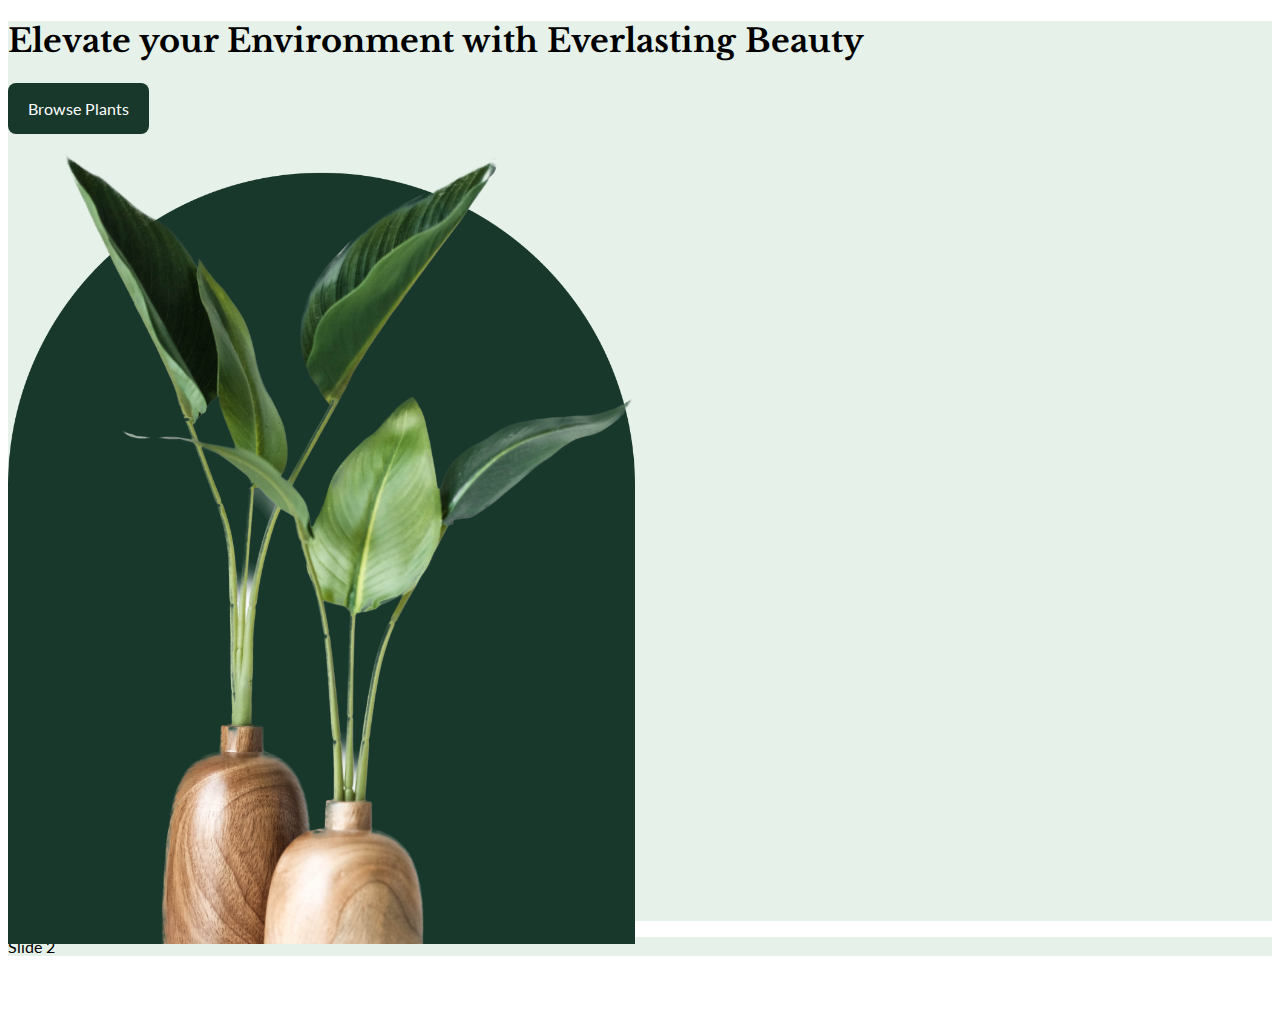
==== index.html @ 18bba72b "Class week 2" ====
<!doctype html>
<html lang="en">
  <head>
    <meta charset="utf-8">
    <meta name="viewport" content="width=device-width, initial-scale=1">
    <title>Plant Shop</title>

    <!-- Css Links -->
    <link href="https://cdn.jsdelivr.net/npm/bootstrap@5.3.0/dist/css/bootstrap.min.css" rel="stylesheet" integrity="sha384-9ndCyUaIbzAi2FUVXJi0CjmCapSmO7SnpJef0486qhLnuZ2cdeRhO02iuK6FUUVM" crossorigin="anonymous">
    <link rel="stylesheet" href="css/main.css">
    
    <!-- JS Links -->
    <!-- JQuery -->
    <script src="https://ajax.googleapis.com/ajax/libs/jquery/3.7.0/jquery.min.js"></script>
    <script src="https://cdn.jsdelivr.net/npm/bootstrap@5.3.0/dist/js/bootstrap.bundle.min.js" integrity="sha384-geWF76RCwLtnZ8qwWowPQNguL3RmwHVBC9FhGdlKrxdiJJigb/j/68SIy3Te4Bkz" crossorigin="anonymous"></script>
    <script src="https://cdn.jsdelivr.net/npm/@popperjs/core@2.11.8/dist/umd/popper.min.js" integrity="sha384-I7E8VVD/ismYTF4hNIPjVp/Zjvgyol6VFvRkX/vR+Vc4jQkC+hVqc2pM8ODewa9r" crossorigin="anonymous"></script>
    <script src="js/main.js"></script>
    


</head>
    <body>
    <!-- ====================================================================================== -->
    <!-- Carousel -->
        <div id="carouselExample" class="carousel-dark slide">
            <div class="carousel-inner">
                <!-- Slide 1 -->
                <div class="carousel-item active">
                    <div class="container">
                        <div class="row full-height">
                            <div class="col align-self-center">
                                <h1>Elevate your Environment with Everlasting Beauty</h1>
                                <button class="mt-4">Browse Plants</button>
                            </div>
                            <div class="col align-self-end">
                                <img src="assets/hero-image.png" class="hero-image">
                            </div>
                        </div>
                    </div>
                </div>
                <!-- Slide 2 -->
                <div class="carousel-item">
                    <p>Slide 2</p>
                </div>
            </div>
            <button class="carousel-control-prev" type="button" data-bs-target="#carouselExample" data-bs-slide="prev">
                <span class="carousel-control-prev-icon" aria-hidden="true"></span>
                <span class="visually-hidden">Previous</span>
            </button>
            <button class="carousel-control-next" type="button" data-bs-target="#carouselExample" data-bs-slide="next">
                <span class="carousel-control-next-icon" aria-hidden="true"></span>
                <span class="visually-hidden">Next</span>
            </button>
        </div>
  </body>
</html>
---- css/main.css ----
@import  url( https://fonts.googleapis.com/css2?family=Lato&family=Libre+Baskerville:wght@700&display=swap);
/* ============================================ */
/* Global Styles */

h1,h2,h3,h4,h5,h6{
    font-family: 'Libre Baskerville', serif;
}

p{
    font-family: 'Lato', sans-serif;
}



.full-height{
    height: 100vh ;
}


/* ============================================ */
/* Components */
button{
    border: none;
    padding: 16px 20px;
    border-radius: 8px;
    background-color: #18382b;
    font-family: 'Lato', sans-serif;
    font-size: 16px;
    color: #ffffff;
}

.carousel-item{
    background-color: #e6f2e9;
}

.carousel-control-next, .carousel-control-prev{
    top: auto;
    right: auto;
    left: 24px;
    bottom: 24px;
    width: auto;
    background-color: #ffffff;
    padding: auto;
    border-radius: 50%;
}
.carousel-control-next{
    left: 84px;
}

/* Home Page */
.hero-image{
    height: 90vh;
    position: relative;
    bottom: -100px;
}
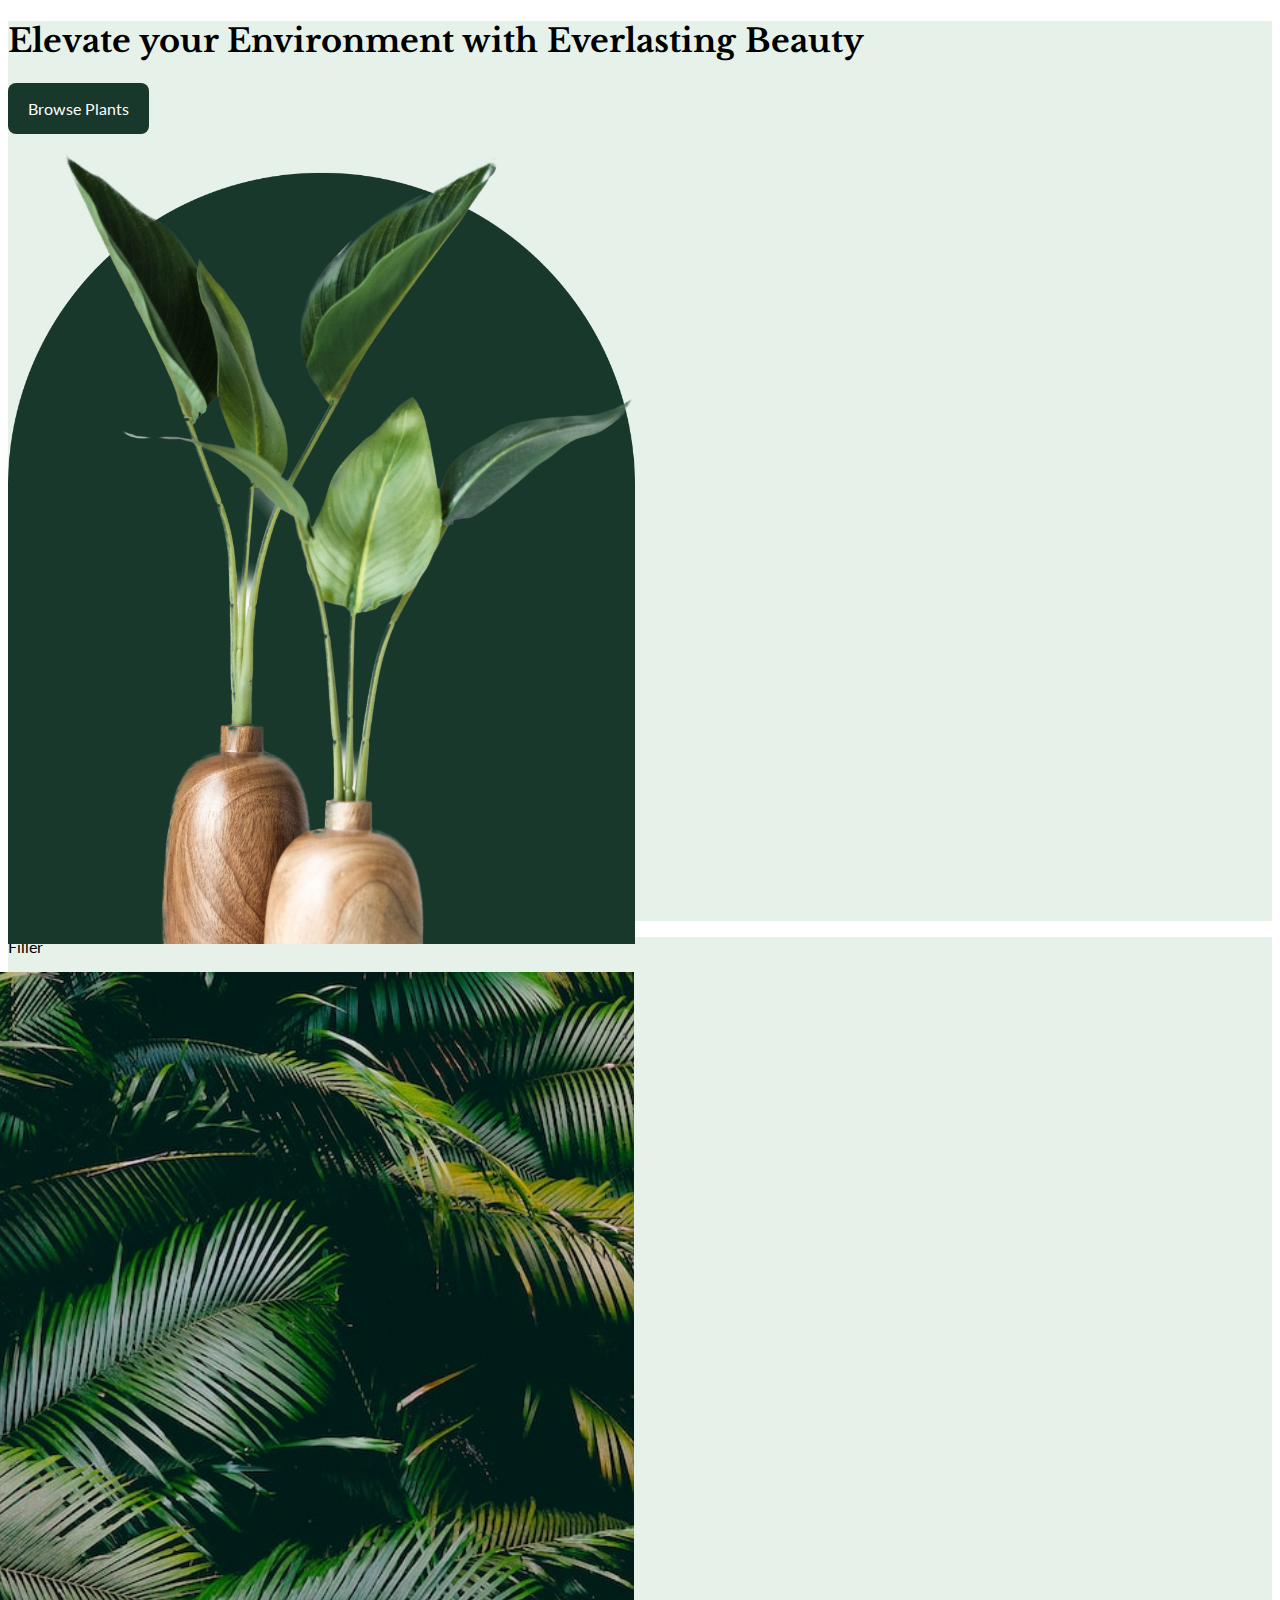
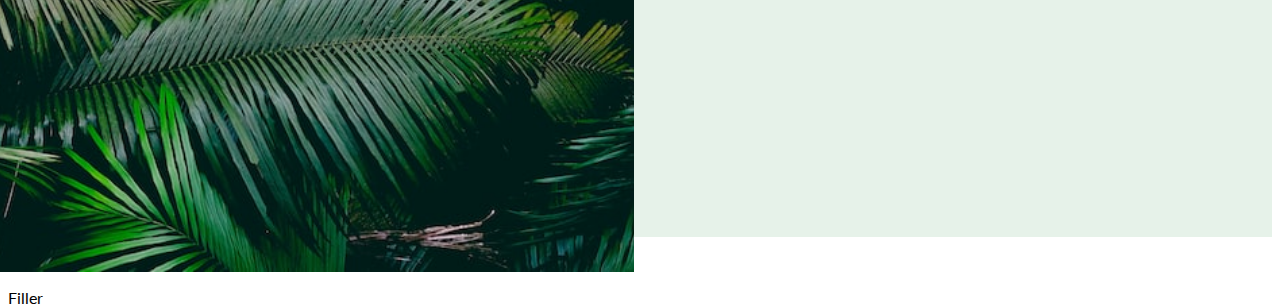
==== commit 74fea802: "update carousel" ====
--- a/index.html
+++ b/index.html
@@ -22,7 +22,7 @@
     <body>
     <!-- ====================================================================================== -->
     <!-- Carousel -->
-        <div id="carouselExample" class="carousel-dark slide">
+        <div id="carouselExample" class="carousel carousel-dark slide">
             <div class="carousel-inner">
                 <!-- Slide 1 -->
                 <div class="carousel-item active">
@@ -40,7 +40,19 @@
                 </div>
                 <!-- Slide 2 -->
                 <div class="carousel-item">
-                    <p>Slide 2</p>
+                    <div class="container">
+                        <div class="row full-height">
+                            <div class="col-4 align-self-center text-center">
+                                <p>Filler</p>
+                            </div>
+                            <div class="col-4 slider-con">
+                                <img src="assets/plant homework carousel.jpg" class="full-height">
+                            </div>
+                            <div class="col-4 align-self-center text-center">
+                                <p>Filler</p>
+                            </div>
+                        </div>
+                    </div>                    
                 </div>
             </div>
             <button class="carousel-control-prev" type="button" data-bs-target="#carouselExample" data-bs-slide="prev">
--- a/css/main.css
+++ b/css/main.css
@@ -52,4 +52,13 @@
     height: 90vh;
     position: relative;
     bottom: -100px;
+}
+
+
+.slider-con{
+    height: 100vh;
+    width: 66%;
+    margin-left: -16.5%;
+    overflow: hidden;
+   position: relative;
 }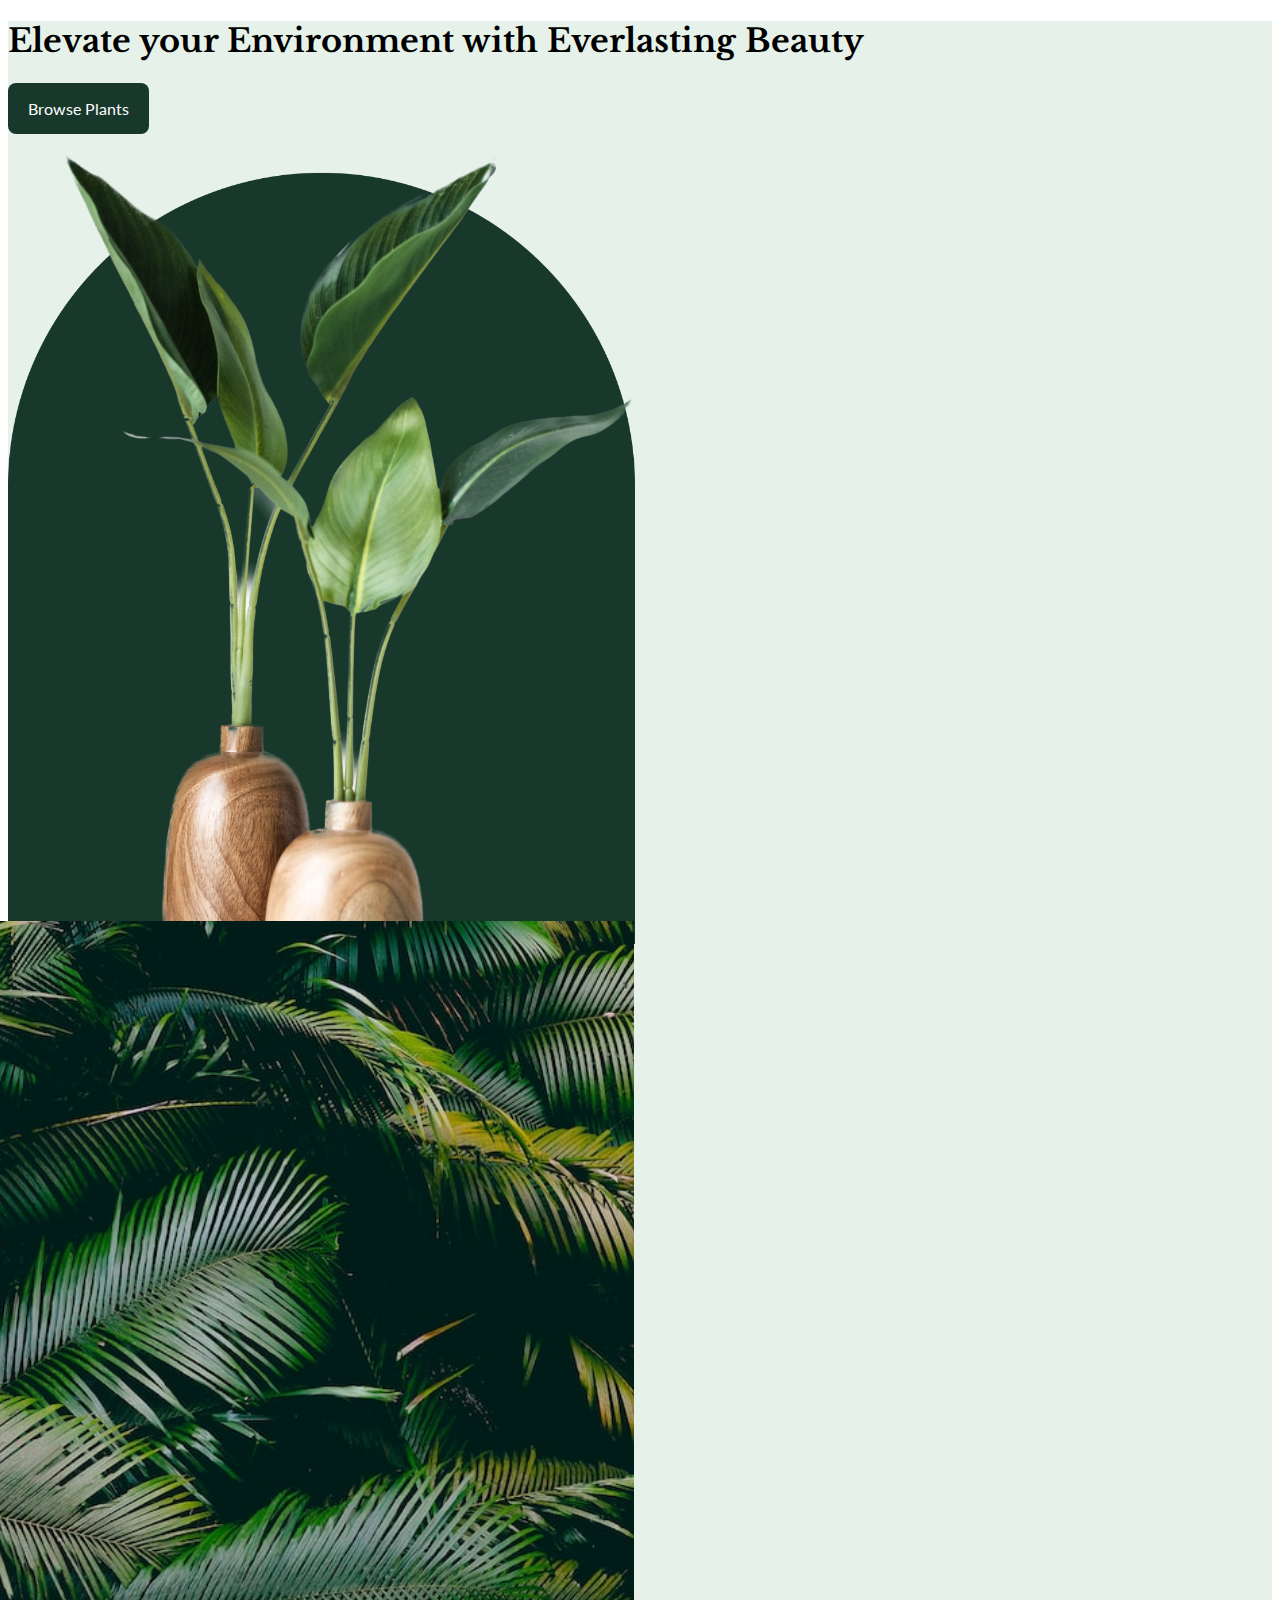
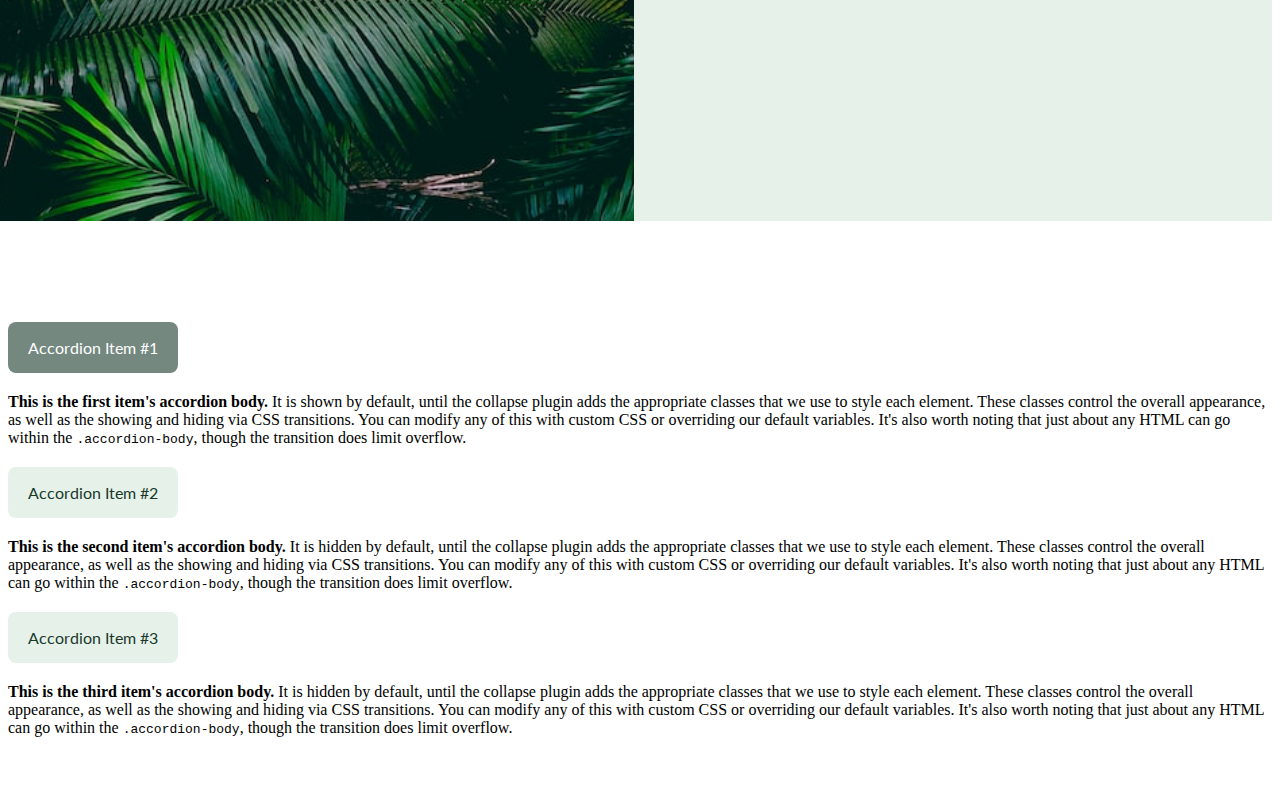
==== commit ffb06b99: "update accordion" ====
--- a/index.html
+++ b/index.html
@@ -43,13 +43,13 @@
                     <div class="container">
                         <div class="row full-height">
                             <div class="col-4 align-self-center text-center">
-                                <p>Filler</p>
+                                <h1 class="text-show">Selections for any Environment</h1>
                             </div>
                             <div class="col-4 slider-con">
                                 <img src="assets/plant homework carousel.jpg" class="full-height">
                             </div>
                             <div class="col-4 align-self-center text-center">
-                                <p>Filler</p>
+                                <p class="text-show">Family : Arecaceae</p>
                             </div>
                         </div>
                     </div>                    
@@ -64,5 +64,50 @@
                 <span class="visually-hidden">Next</span>
             </button>
         </div>
+
+
+
+        <!-- ===================================================================================================================== -->
+        <!-- Accordion -->
+       <div class="container accord-con">
+        <div class="accordion" id="accordionPanelsStayOpenExample">
+            <div class="accordion-item">
+              <h2 class="accordion-header">
+                <button class="accordion-button" type="button" data-bs-toggle="collapse" data-bs-target="#panelsStayOpen-collapseOne" aria-expanded="true" aria-controls="panelsStayOpen-collapseOne">
+                  Accordion Item #1
+                </button>
+              </h2>
+              <div id="panelsStayOpen-collapseOne" class="accordion-collapse collapse show">
+                <div class="accordion-body">
+                  <strong>This is the first item's accordion body.</strong> It is shown by default, until the collapse plugin adds the appropriate classes that we use to style each element. These classes control the overall appearance, as well as the showing and hiding via CSS transitions. You can modify any of this with custom CSS or overriding our default variables. It's also worth noting that just about any HTML can go within the <code>.accordion-body</code>, though the transition does limit overflow.
+                </div>
+              </div>
+            </div>
+            <div class="accordion-item">
+              <h2 class="accordion-header">
+                <button class="accordion-button collapsed" type="button" data-bs-toggle="collapse" data-bs-target="#panelsStayOpen-collapseTwo" aria-expanded="false" aria-controls="panelsStayOpen-collapseTwo">
+                  Accordion Item #2
+                </button>
+              </h2>
+              <div id="panelsStayOpen-collapseTwo" class="accordion-collapse collapse">
+                <div class="accordion-body">
+                  <strong>This is the second item's accordion body.</strong> It is hidden by default, until the collapse plugin adds the appropriate classes that we use to style each element. These classes control the overall appearance, as well as the showing and hiding via CSS transitions. You can modify any of this with custom CSS or overriding our default variables. It's also worth noting that just about any HTML can go within the <code>.accordion-body</code>, though the transition does limit overflow.
+                </div>
+              </div>
+            </div>
+            <div class="accordion-item">
+              <h2 class="accordion-header">
+                <button class="accordion-button collapsed" type="button" data-bs-toggle="collapse" data-bs-target="#panelsStayOpen-collapseThree" aria-expanded="false" aria-controls="panelsStayOpen-collapseThree">
+                  Accordion Item #3
+                </button>
+              </h2>
+              <div id="panelsStayOpen-collapseThree" class="accordion-collapse collapse">
+                <div class="accordion-body">
+                  <strong>This is the third item's accordion body.</strong> It is hidden by default, until the collapse plugin adds the appropriate classes that we use to style each element. These classes control the overall appearance, as well as the showing and hiding via CSS transitions. You can modify any of this with custom CSS or overriding our default variables. It's also worth noting that just about any HTML can go within the <code>.accordion-body</code>, though the transition does limit overflow.
+                </div>
+              </div>
+            </div>
+          </div>
+       </div>
   </body>
 </html>--- a/css/main.css
+++ b/css/main.css
@@ -46,6 +46,32 @@
 .carousel-control-next{
     left: 84px;
 }
+/* ================================================================================= */
+/* Accordion Components */
+.accord-con{
+    margin-top: 50px;
+    margin-bottom: 50px;
+}
+
+.accordion-button:not(.collapsed) {
+    background-color: rgba(24,56,43,0.6);
+    color: white;
+}
+
+.accordion-button {
+    color: #18382b;
+    background-color: #e6f2e9;
+    font-family: 'Lato', sans-serif;
+    font-size: 16px;
+}
+
+.accordion-button::after {
+    background-image: url(../assets/radish-svgrepo-com.svg);
+}
+
+.accordion-button:not(.collapsed)::after{
+    background-image: url(../assets/radish-svgrepo-com.svg);
+}
 
 /* Home Page */
 .hero-image{
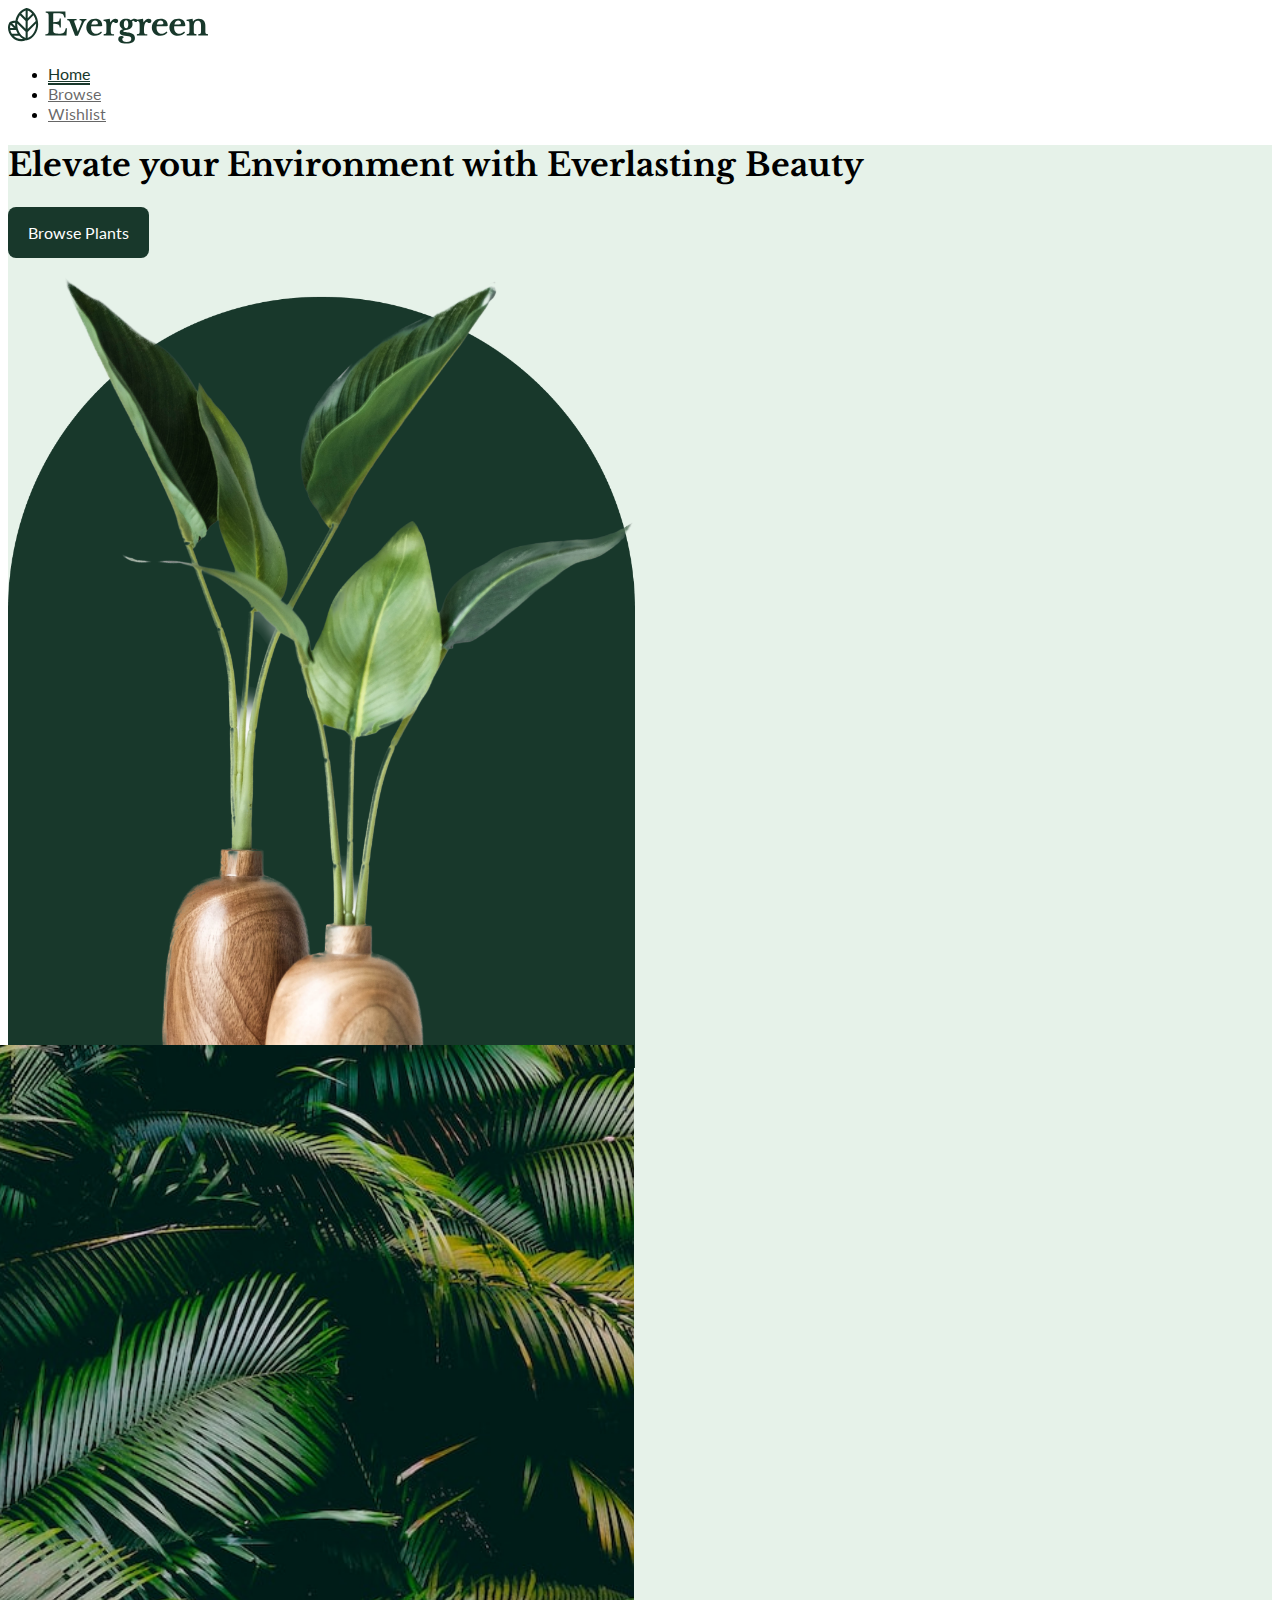
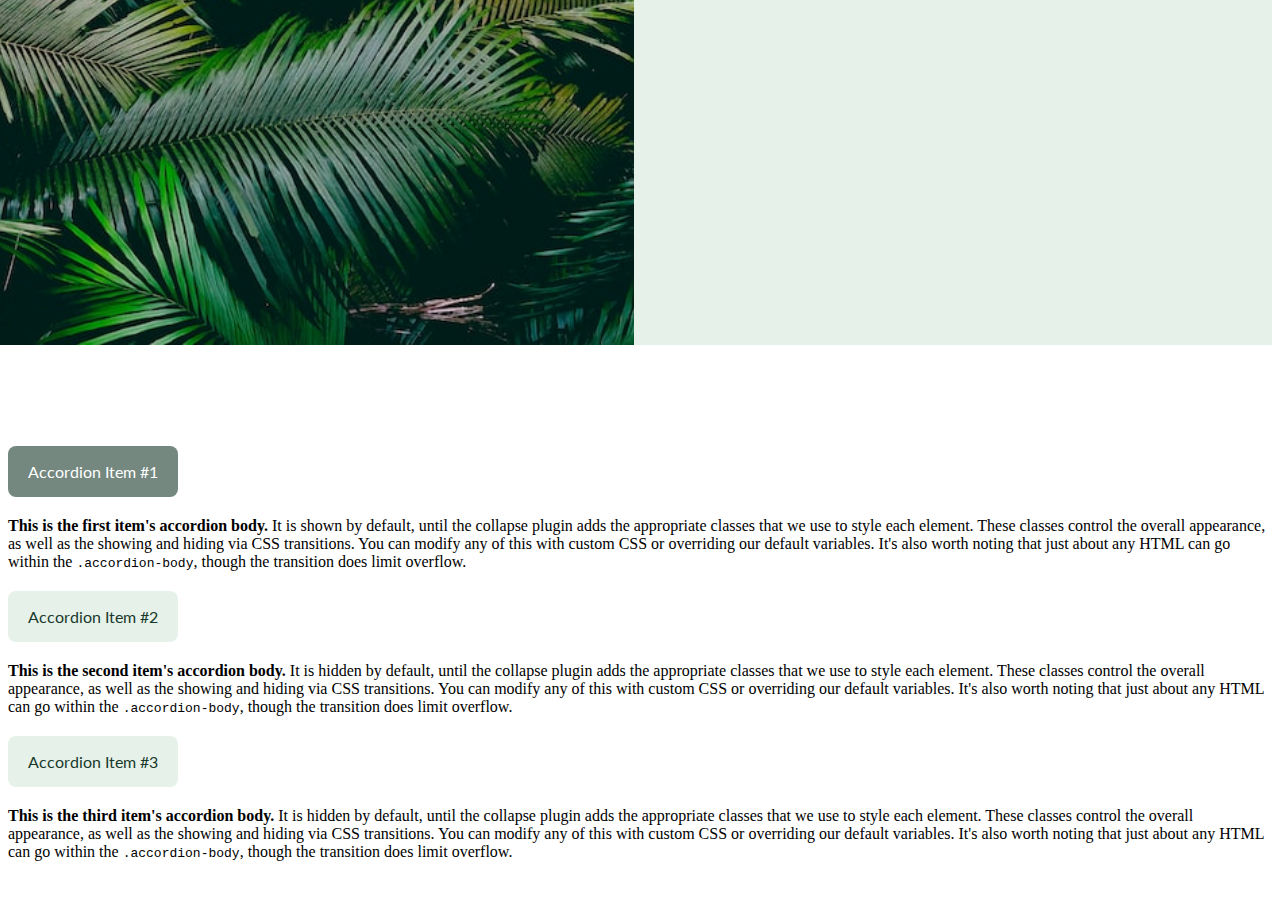
==== commit 48170a0e: "follow in class" ====
--- a/index.html
+++ b/index.html
@@ -21,6 +21,30 @@
 </head>
     <body>
     <!-- ====================================================================================== -->
+    <!-- NavBar -->
+    <nav class="navbar fixed-top">
+      <div class="container">
+
+        <!-- Logo -->
+        <a class="navbar-brand" href="#">
+          <img src="assets/Logo.svg">
+        </a>
+
+          <ul class="nav">
+            <li class="nav-item">
+              <a class="nav-link active" aria-current="page" href="index.html">Home</a>
+            </li>
+            <li class="nav-item">
+              <a class="nav-link" href="pages/browse.html">Browse</a>
+            </li>
+            <li class="nav-item">
+              <a class="nav-link" href="#">Wishlist</a>
+            </li>
+          </ul>
+
+      </div>
+    </nav>
+    
     <!-- Carousel -->
         <div id="carouselExample" class="carousel carousel-dark slide">
             <div class="carousel-inner">
--- a/css/main.css
+++ b/css/main.css
@@ -19,6 +19,25 @@
 
 /* ============================================ */
 /* Components */
+/* Navigation */
+
+.nav-link{
+    font-family: 'Lato', sans-serif;
+    color: rgba(0,0,0,0.6);
+}
+
+.nav-link:hover{
+    color: #18382b;
+}
+
+.nav-link.active{
+    color: #18382b;
+    border-bottom: 2px solid #18382b;
+}
+
+
+
+/* Carousel */
 button{
     border: none;
     padding: 16px 20px;
@@ -73,6 +92,32 @@
     background-image: url(../assets/radish-svgrepo-com.svg);
 }
 
+
+
+/* Card */
+.card{
+    border-radius: 150px 150px 12px 12px;
+    background-color: #f3f3f3;
+    text-align: center;
+    height: 440px;
+    border: none;
+}
+
+.card-img-top{
+    width: auto;
+    height: 320px;
+    margin: auto;
+    transition: all 0.3s cubic-bezier(0.075, 0.82, 0.165, 1);
+}
+
+.card-img-top.small{
+    height: 200px;
+}
+
+.card-text{
+    color: #18382b;
+}
+
 /* Home Page */
 .hero-image{
     height: 90vh;
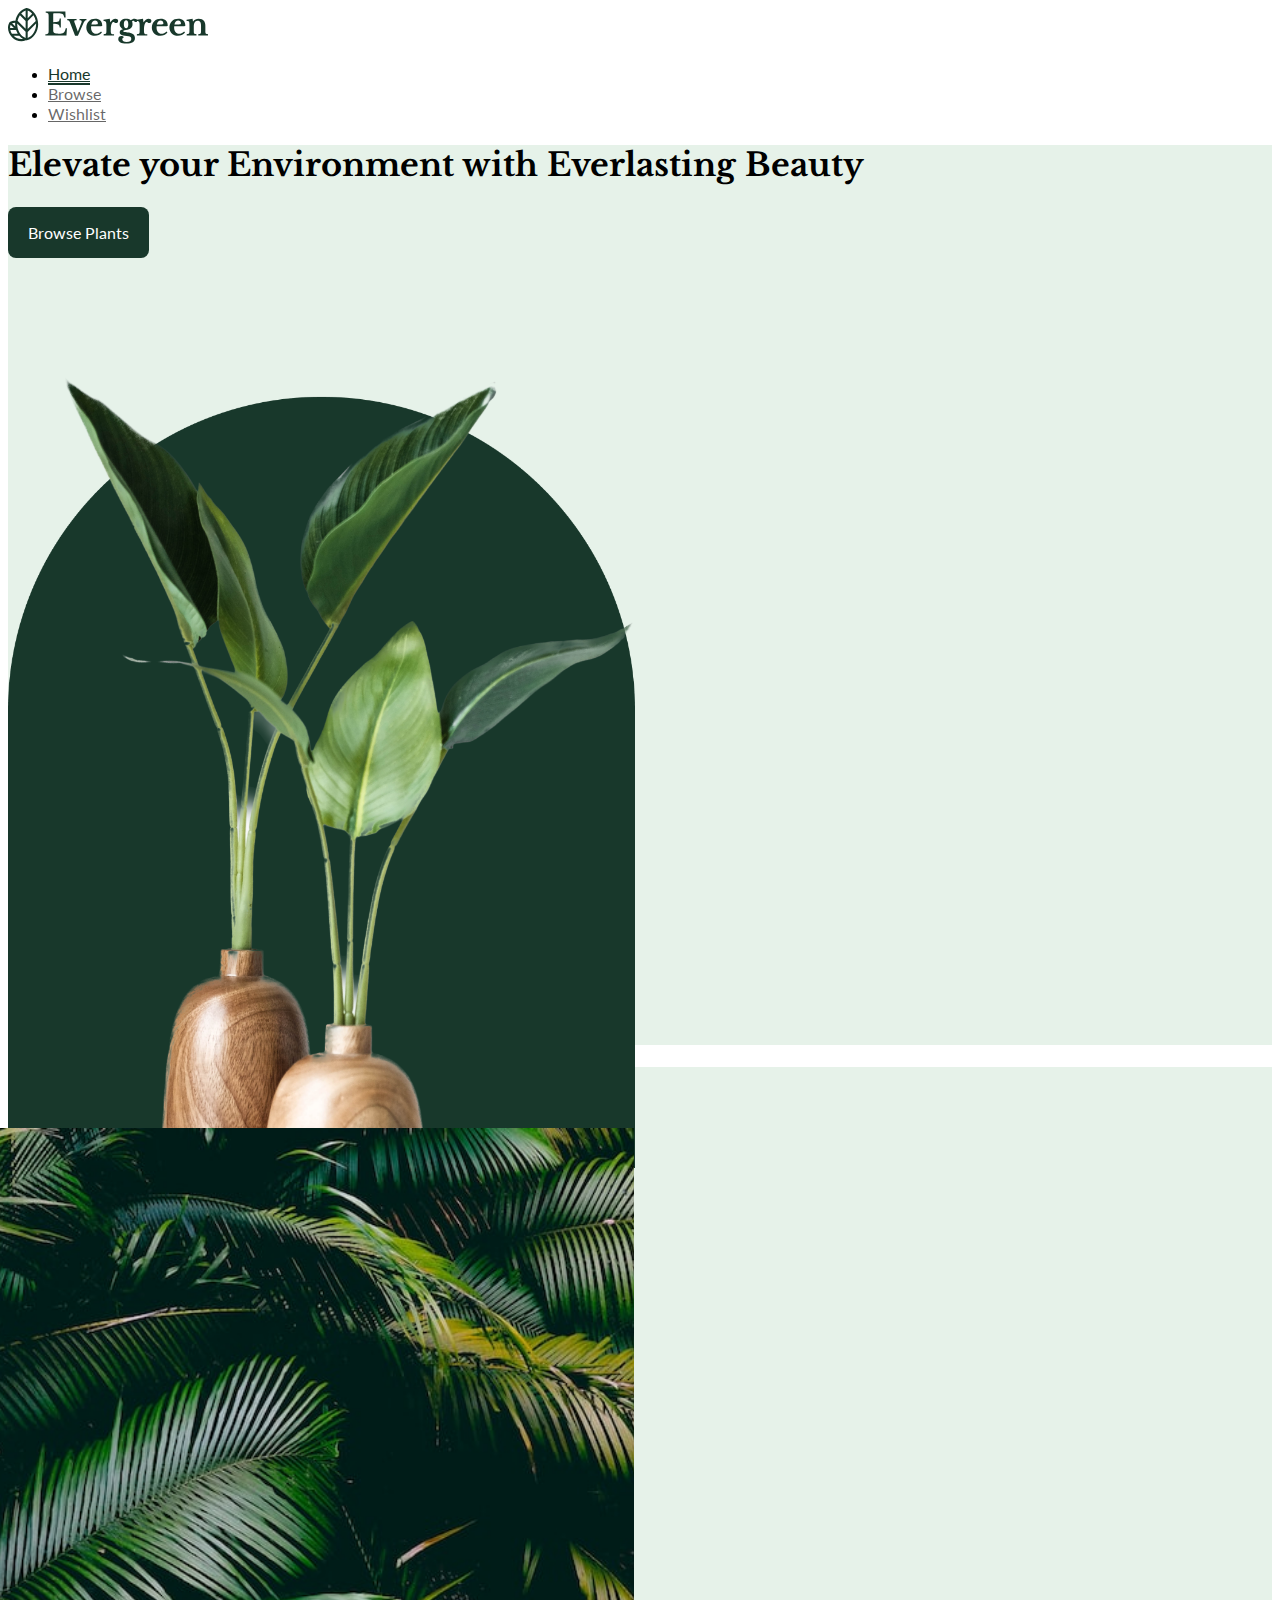
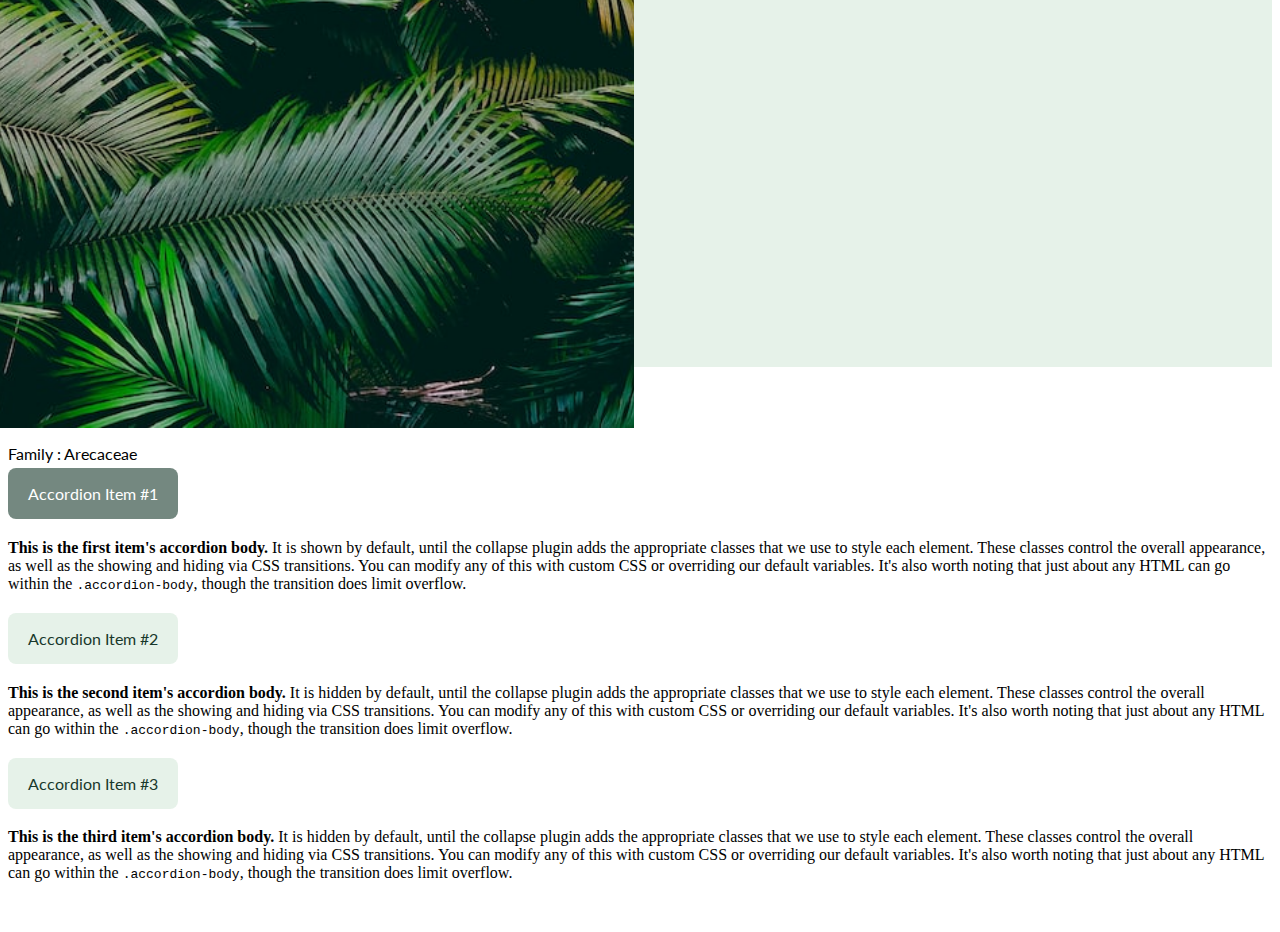
==== commit fae564e1: "start with table" ====
--- a/index.html
+++ b/index.html
@@ -27,7 +27,7 @@
 
         <!-- Logo -->
         <a class="navbar-brand" href="#">
-          <img src="assets/Logo.svg">
+          <img src="assets/svgs/Logo.svg">
         </a>
 
           <ul class="nav">
@@ -38,7 +38,7 @@
               <a class="nav-link" href="pages/browse.html">Browse</a>
             </li>
             <li class="nav-item">
-              <a class="nav-link" href="#">Wishlist</a>
+              <a class="nav-link" href="pages/wishlist.html">Wishlist</a>
             </li>
           </ul>
 
--- a/css/main.css
+++ b/css/main.css
@@ -1,4 +1,7 @@
 @import  url( https://fonts.googleapis.com/css2?family=Lato&family=Libre+Baskerville:wght@700&display=swap);
+
+
+
 /* ============================================ */
 /* Global Styles */
 
@@ -118,6 +121,47 @@
     color: #18382b;
 }
 
+/* ========================================================================================================== */
+/* Table components */
+
+
+
+.table-img{
+    width: auto;
+    height: 160px;
+    margin: auto;
+    border-radius: 50px;
+}
+
+th,td{
+    color: #18382b;
+    font-family: 'Lato', sans-serif;
+    font-size: 18px;
+    vertical-align: middle;
+}
+
+.wishlist-head{
+    font-family: 'Libre Baskerville', serif;
+    font-size: 24px;
+}
+
+.remove{
+    background-image: url(../assets/svgs/minus-sign-of-a-line-in-horizontal-position-svgrepo-com.svg);
+    background-position: center;
+    background-size: 25px;
+    background-repeat: no-repeat;
+    transition: all 1s;
+}
+
+.remove:hover{
+    background-image: url(../assets/svgs/multiply-svgrepo-com.svg);
+    background-position: center;
+    background-size: 30px;
+    background-repeat: no-repeat;
+}
+
+
+
 /* Home Page */
 .hero-image{
     height: 90vh;
@@ -132,4 +176,7 @@
     margin-left: -16.5%;
     overflow: hidden;
    position: relative;
-}+}
+
+
+/* Wishlist page */
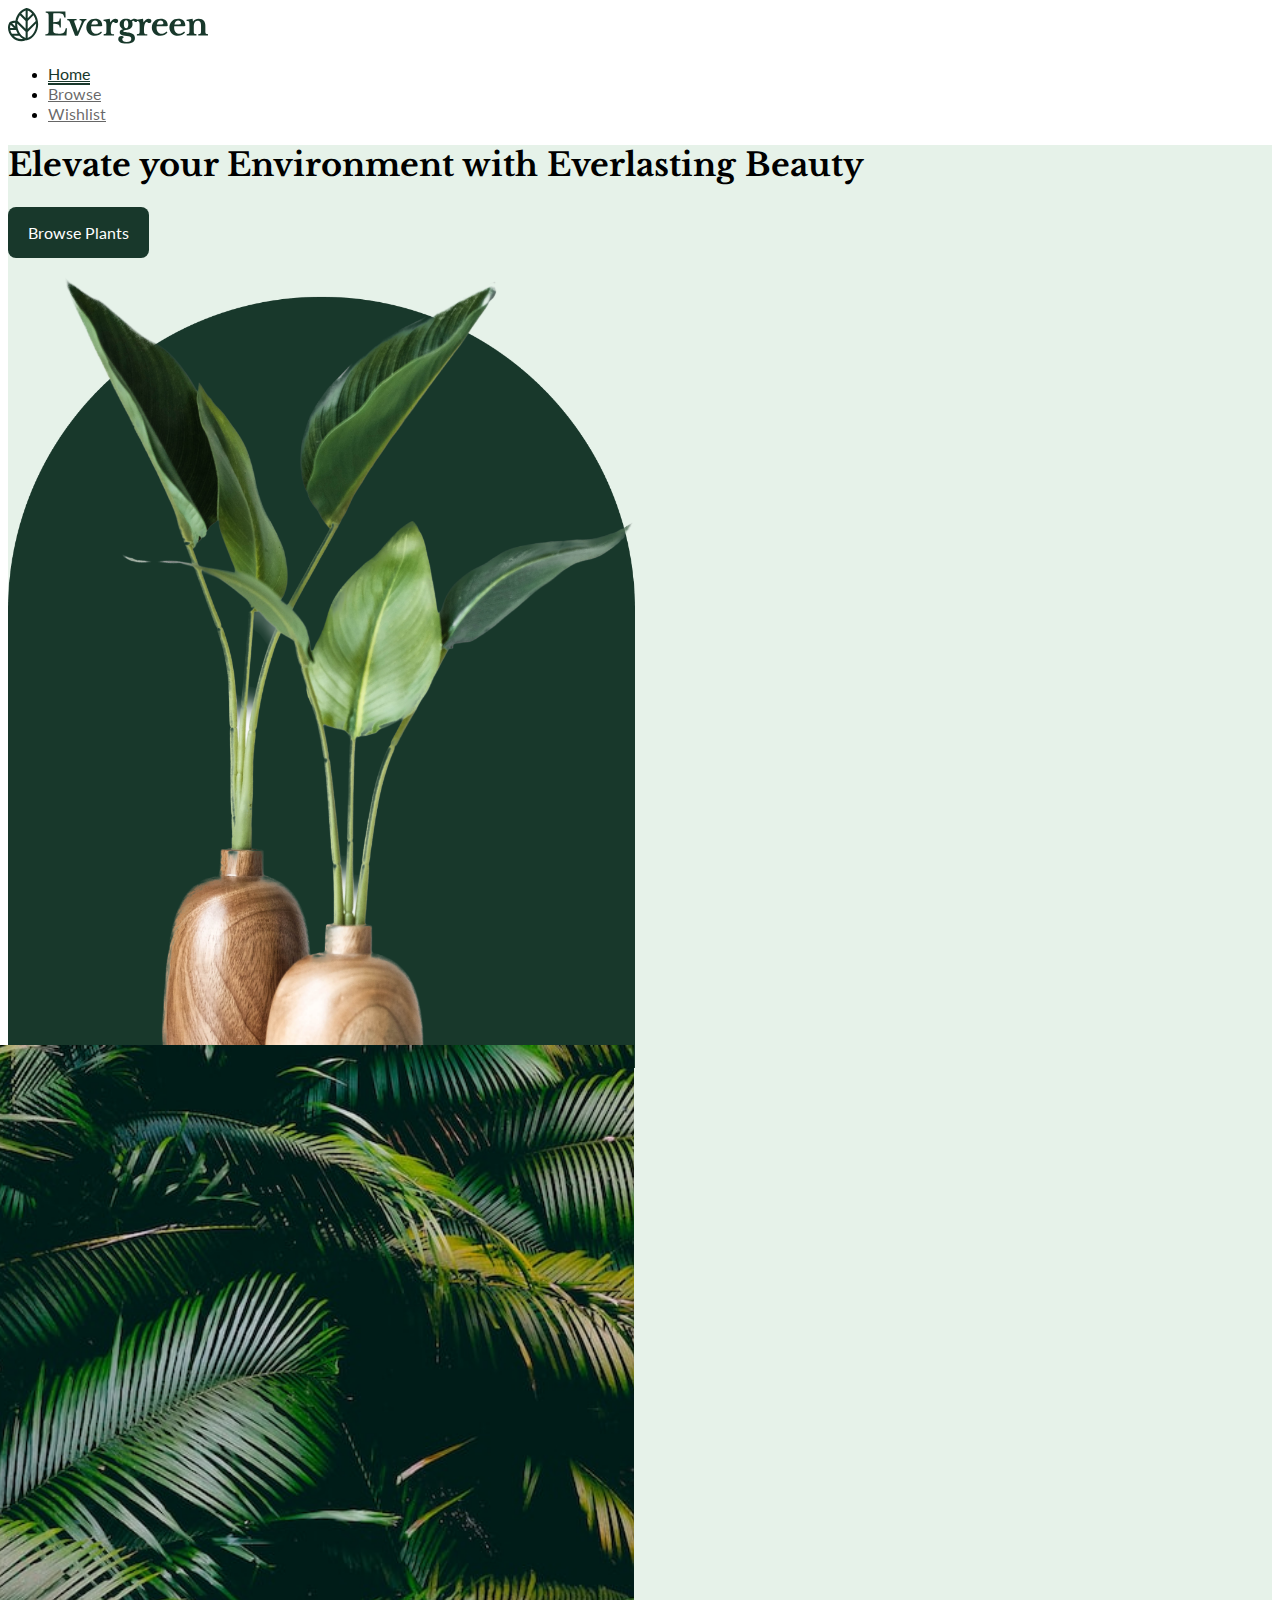
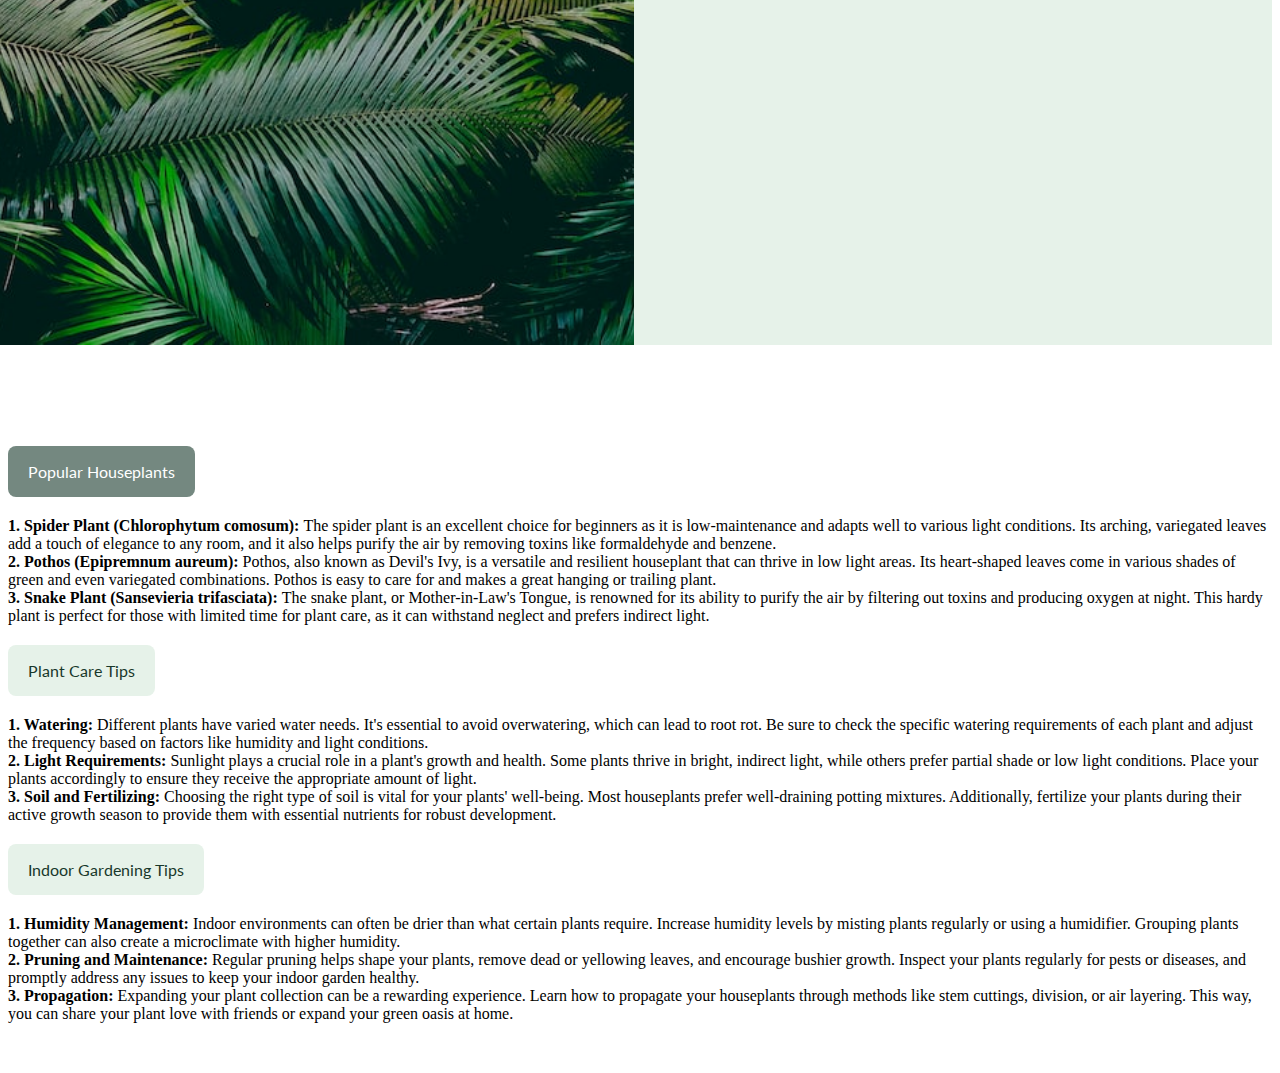
==== commit c1004fb4: "add detail to home page" ====
--- a/index.html
+++ b/index.html
@@ -98,36 +98,48 @@
             <div class="accordion-item">
               <h2 class="accordion-header">
                 <button class="accordion-button" type="button" data-bs-toggle="collapse" data-bs-target="#panelsStayOpen-collapseOne" aria-expanded="true" aria-controls="panelsStayOpen-collapseOne">
-                  Accordion Item #1
+                  Popular Houseplants
                 </button>
               </h2>
               <div id="panelsStayOpen-collapseOne" class="accordion-collapse collapse show">
                 <div class="accordion-body">
-                  <strong>This is the first item's accordion body.</strong> It is shown by default, until the collapse plugin adds the appropriate classes that we use to style each element. These classes control the overall appearance, as well as the showing and hiding via CSS transitions. You can modify any of this with custom CSS or overriding our default variables. It's also worth noting that just about any HTML can go within the <code>.accordion-body</code>, though the transition does limit overflow.
+                  <strong>1. Spider Plant (Chlorophytum comosum): </strong>The spider plant is an excellent choice for beginners as it is low-maintenance and adapts well to various light conditions. Its arching, variegated leaves add a touch of elegance to any room, and it also helps purify the air by removing toxins like formaldehyde and benzene.<br>
+
+                  <strong>2. Pothos (Epipremnum aureum): </strong>Pothos, also known as Devil's Ivy, is a versatile and resilient houseplant that can thrive in low light areas. Its heart-shaped leaves come in various shades of green and even variegated combinations. Pothos is easy to care for and makes a great hanging or trailing plant.<br>
+
+                  <strong>3. Snake Plant (Sansevieria trifasciata): </strong>The snake plant, or Mother-in-Law's Tongue, is renowned for its ability to purify the air by filtering out toxins and producing oxygen at night. This hardy plant is perfect for those with limited time for plant care, as it can withstand neglect and prefers indirect light.
                 </div>
               </div>
             </div>
             <div class="accordion-item">
               <h2 class="accordion-header">
                 <button class="accordion-button collapsed" type="button" data-bs-toggle="collapse" data-bs-target="#panelsStayOpen-collapseTwo" aria-expanded="false" aria-controls="panelsStayOpen-collapseTwo">
-                  Accordion Item #2
+                  Plant Care Tips
                 </button>
               </h2>
               <div id="panelsStayOpen-collapseTwo" class="accordion-collapse collapse">
                 <div class="accordion-body">
-                  <strong>This is the second item's accordion body.</strong> It is hidden by default, until the collapse plugin adds the appropriate classes that we use to style each element. These classes control the overall appearance, as well as the showing and hiding via CSS transitions. You can modify any of this with custom CSS or overriding our default variables. It's also worth noting that just about any HTML can go within the <code>.accordion-body</code>, though the transition does limit overflow.
+                  <strong>1. Watering:</strong> Different plants have varied water needs. It's essential to avoid overwatering, which can lead to root rot. Be sure to check the specific watering requirements of each plant and adjust the frequency based on factors like humidity and light conditions.<br>
+
+                  <strong>2. Light Requirements:</strong> Sunlight plays a crucial role in a plant's growth and health. Some plants thrive in bright, indirect light, while others prefer partial shade or low light conditions. Place your plants accordingly to ensure they receive the appropriate amount of light.<br>
+
+                  <strong>3. Soil and Fertilizing:</strong> Choosing the right type of soil is vital for your plants' well-being. Most houseplants prefer well-draining potting mixtures. Additionally, fertilize your plants during their active growth season to provide them with essential nutrients for robust development.
                 </div>
               </div>
             </div>
             <div class="accordion-item">
               <h2 class="accordion-header">
                 <button class="accordion-button collapsed" type="button" data-bs-toggle="collapse" data-bs-target="#panelsStayOpen-collapseThree" aria-expanded="false" aria-controls="panelsStayOpen-collapseThree">
-                  Accordion Item #3
+                  Indoor Gardening Tips
                 </button>
               </h2>
               <div id="panelsStayOpen-collapseThree" class="accordion-collapse collapse">
                 <div class="accordion-body">
-                  <strong>This is the third item's accordion body.</strong> It is hidden by default, until the collapse plugin adds the appropriate classes that we use to style each element. These classes control the overall appearance, as well as the showing and hiding via CSS transitions. You can modify any of this with custom CSS or overriding our default variables. It's also worth noting that just about any HTML can go within the <code>.accordion-body</code>, though the transition does limit overflow.
+                  <strong>1. Humidity Management:</strong> Indoor environments can often be drier than what certain plants require. Increase humidity levels by misting plants regularly or using a humidifier. Grouping plants together can also create a microclimate with higher humidity.<br>
+
+                  <strong>2. Pruning and Maintenance:</strong> Regular pruning helps shape your plants, remove dead or yellowing leaves, and encourage bushier growth. Inspect your plants regularly for pests or diseases, and promptly address any issues to keep your indoor garden healthy.<br>
+
+                  <strong>3. Propagation:</strong> Expanding your plant collection can be a rewarding experience. Learn how to propagate your houseplants through methods like stem cuttings, division, or air layering. This way, you can share your plant love with friends or expand your green oasis at home.
                 </div>
               </div>
             </div>
--- a/css/main.css
+++ b/css/main.css
@@ -88,11 +88,11 @@
 }
 
 .accordion-button::after {
-    background-image: url(../assets/radish-svgrepo-com.svg);
+    background-image: url(../assets/svgs/radish-svgrepo-com.svg);
 }
 
 .accordion-button:not(.collapsed)::after{
-    background-image: url(../assets/radish-svgrepo-com.svg);
+    background-image: url(../assets/svgs/radish-svgrepo-com.svg);
 }
 
 
@@ -123,8 +123,6 @@
 
 /* ========================================================================================================== */
 /* Table components */
-
-
 
 .table-img{
     width: auto;
